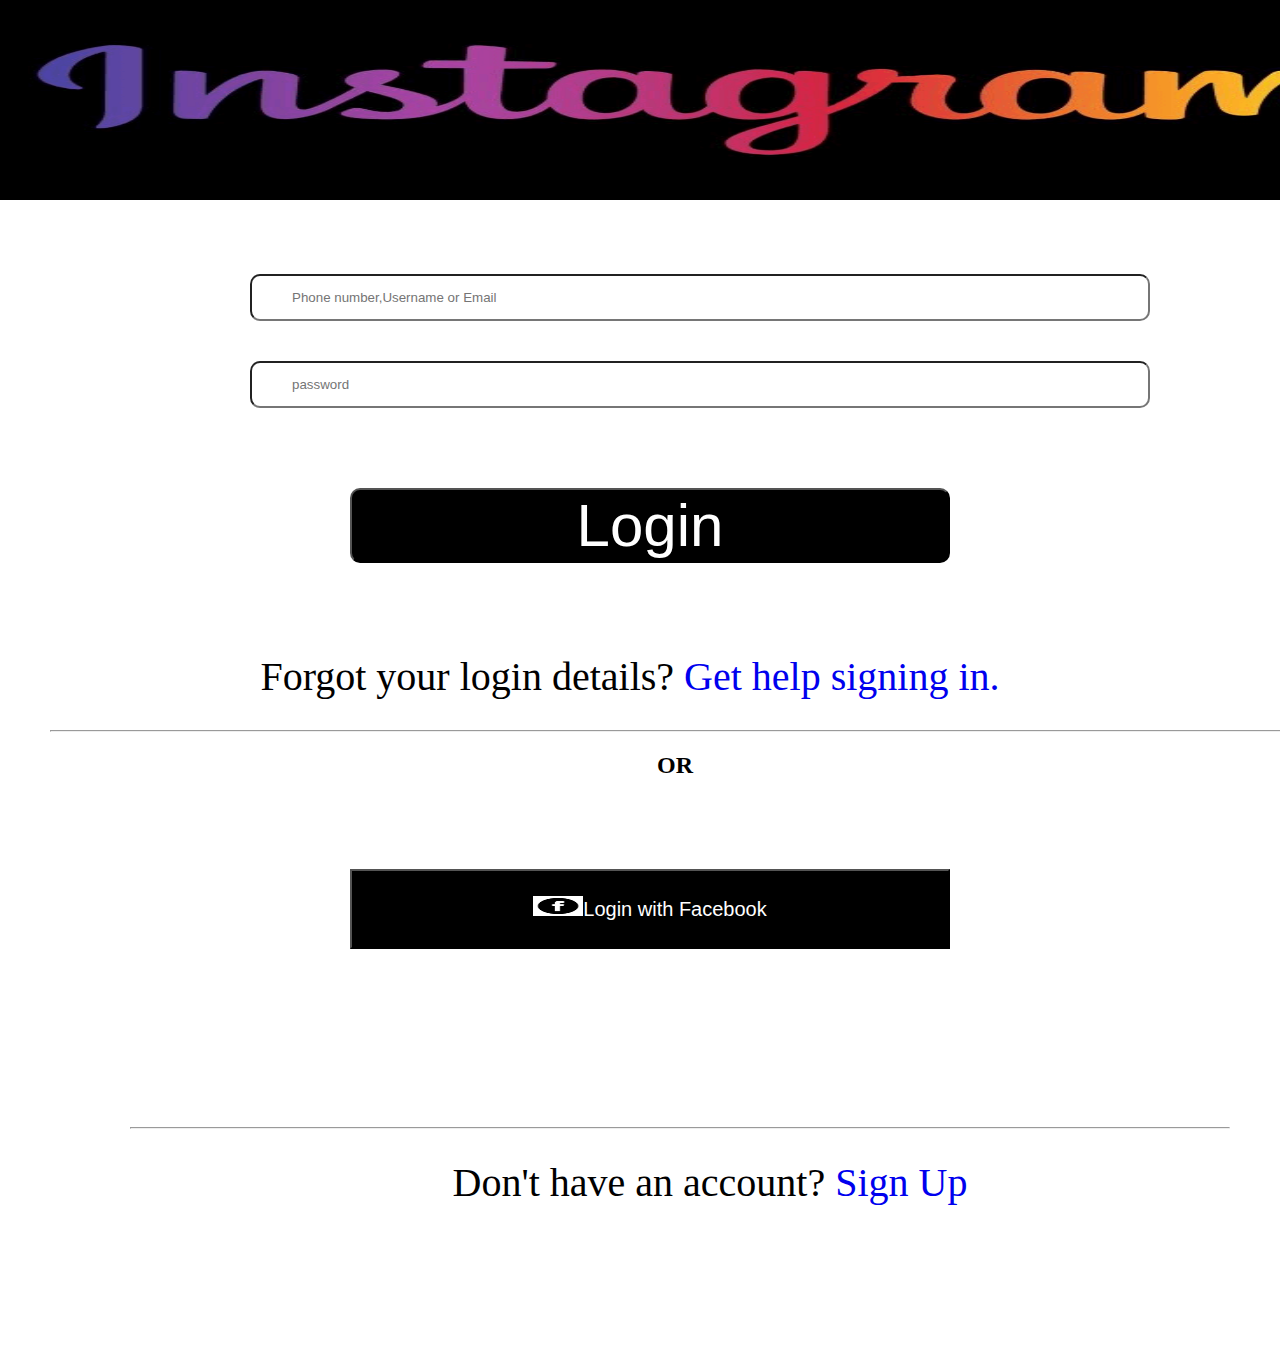
==== index.html @ 2dc16966 "@me" ====
<!DOCTYPE html>
<!DOCTYPE html>
<html>
<head>
	<meta charset="utf-8">
	<meta name="viewport" content="width=device-width, initial-scale=1">
	<title></title>
<link rel="stylesheet" type="text/css" href="st.css">
	
</head>
<body>
	<div class="name">
		<div class="first">
				<img src="image/in.png">
		</div>
	</div>

	
<div class="form">
	<form>
		<input type="text"  name=" name" placeholder="Phone number,Username or Email">
		<input type="text" name="password" placeholder="password">
		<button type="button" class="Button">Login</button>
        <p>Forgot your login details?
<a href="#">Get help signing in.</a>
        </p>
       
		<div class="hr">
			<hr> 
		<center><h2>OR</h2></center>	
		</div>


		<div class="facebook">
			
			<button type="button" class="button"><img src="image/fb.png">Login with Facebook</button>
		</div>


<div class="hri">
			<hr> 

			 <p>Don't have an account?
<a href="#">Sign Up</a>
        </p>

</div>

	</form>
</div>

</body>
</html>
---- st.css ----
body{
	margin: 0;
	
}
		.first img{
		width: 462px;
		height: 200px;
		

}
form{
	margin: 50px;

}

input[type=text],select{
   width: 350px;

  margin: 10px 20px;
   padding: 12px 20px;
   border-radius: 4px;
   box-shadow: gray;
   display: inline-block;
   box-sizing: border-box;
}
.Button{

	width: 300px;
	align-items: center;
	margin: 20px 40px;
	background-color: black;
	box-sizing: border-box;
	display: inline-block;
	border-radius: 4px;
	color: white;
	font-size: 30px;
	
}
p{
	align-items: center;
	width: 800px;
	font-size: 20px;
	

}
p a{
	text-decoration: none;
}
.hr{
	width: 400px;
	margin: 30px 0;
}
.button img{
height: 20px;
width: 50px;
margin: 0;


}


.button {
	height: 80px;
	background: black;
	text-align: center;
	color: white;
	font-size: 20px;
	width: 300px;
	margin: 10px 40px;
}
.hri{
width: 255px;
	margin: 30px 0;
padding: 80px;

}
 

@media screen and (min-width: 482px) {
	.first img{
		width: 1400px;
		height: 200px;
	
	}

 input[type=text],select{
    width: 900px;
    padding: 14px 40px;
    margin: 20px 200px;
  display: inline-grid;
    border-radius: 10px;
    box-sizing: border-box;
    align-items: center;

}


.Button{
	width: 600px;
    align-items: center;
    margin: 60px 300px;
    background-color: black;
    box-sizing: border-box;
    display: unset;
    border-radius: 10px;
    color: white;
    font-size: 60px;

}
p{
	text-align: center;
	margin: 30px 80px;
	width: 1000px;
	font-size: 40px;
	

}
p a{
	text-decoration: none;
}
.hr{
	width: 1250px;
	margin: 30px 0;
}
.button img{
height: 20px;
width: 50px;
margin: 0;

}
.button {
	height: 80px;
	background: black;
	text-align: center;
	color: white;
	font-size: 20px;
	width: 600px;
	margin: 60px 300px;
}
.hri{
width: 1100px;
	margin: 30px 0;
padding: 80px;

}


}}
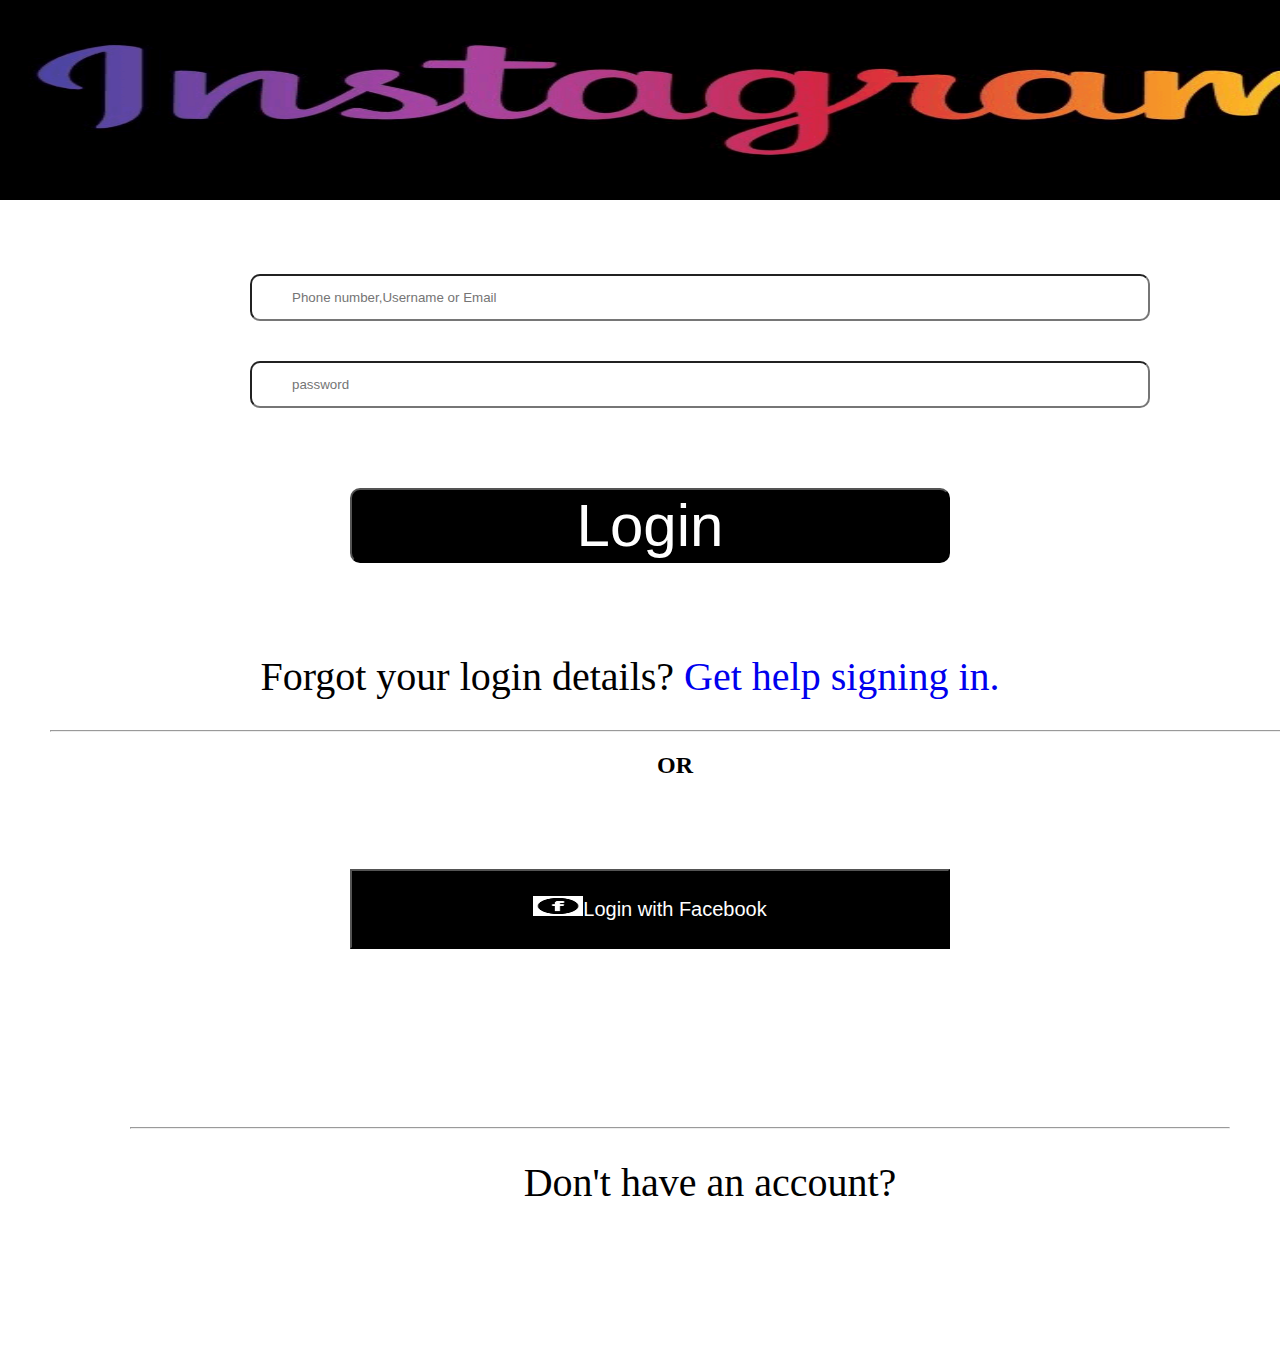
==== commit 38013197: "Update index.html" ====
--- a/index.html
+++ b/index.html
@@ -40,8 +40,8 @@
 <div class="hri">
 			<hr> 
 
-			 <p>Don't have an account?
-<a href="#">Sign Up</a>
+			 <p >Don't have an account?
+
         </p>
 
 </div>
@@ -50,4 +50,4 @@
 </div>
 
 </body>
-</html>+</html>
--- a/st.css
+++ b/st.css
@@ -3,7 +3,7 @@
 	
 }
 		.first img{
-		width: 462px;
+		width: 100%;
 		height: 200px;
 		
 
@@ -14,10 +14,10 @@
 }
 
 input[type=text],select{
-   width: 350px;
+   width: 251px;
 
   margin: 10px 20px;
-   padding: 12px 20px;
+   padding: 12px 40px;
    border-radius: 4px;
    box-shadow: gray;
    display: inline-block;
@@ -25,9 +25,9 @@
 }
 .Button{
 
-	width: 300px;
+	width: 150px;
 	align-items: center;
-	margin: 20px 40px;
+	margin: 20px 60px;
 	background-color: black;
 	box-sizing: border-box;
 	display: inline-block;
@@ -38,8 +38,9 @@
 }
 p{
 	align-items: center;
-	width: 800px;
-	font-size: 20px;
+	width: 400px;
+	font-size: 15px;
+	margin: 10px 10px;
 	
 
 }
@@ -47,12 +48,12 @@
 	text-decoration: none;
 }
 .hr{
-	width: 400px;
-	margin: 30px 0;
+	width: 300px;
+	margin: 20px 0;
 }
 .button img{
 height: 20px;
-width: 50px;
+width: 20px;
 margin: 0;
 
 
@@ -60,20 +61,21 @@
 
 
 .button {
-	height: 80px;
+	height: 50px;
 	background: black;
 	text-align: center;
 	color: white;
 	font-size: 20px;
-	width: 300px;
-	margin: 10px 40px;
+	width: 250px;
+	margin: 20px 20px;
 }
 .hri{
-width: 255px;
-	margin: 30px 0;
+width: 150px;
+	
 padding: 80px;
 
 }
+
  
 
 @media screen and (min-width: 482px) {
@@ -144,5 +146,4 @@
 
 }
 
-
-}}+}
